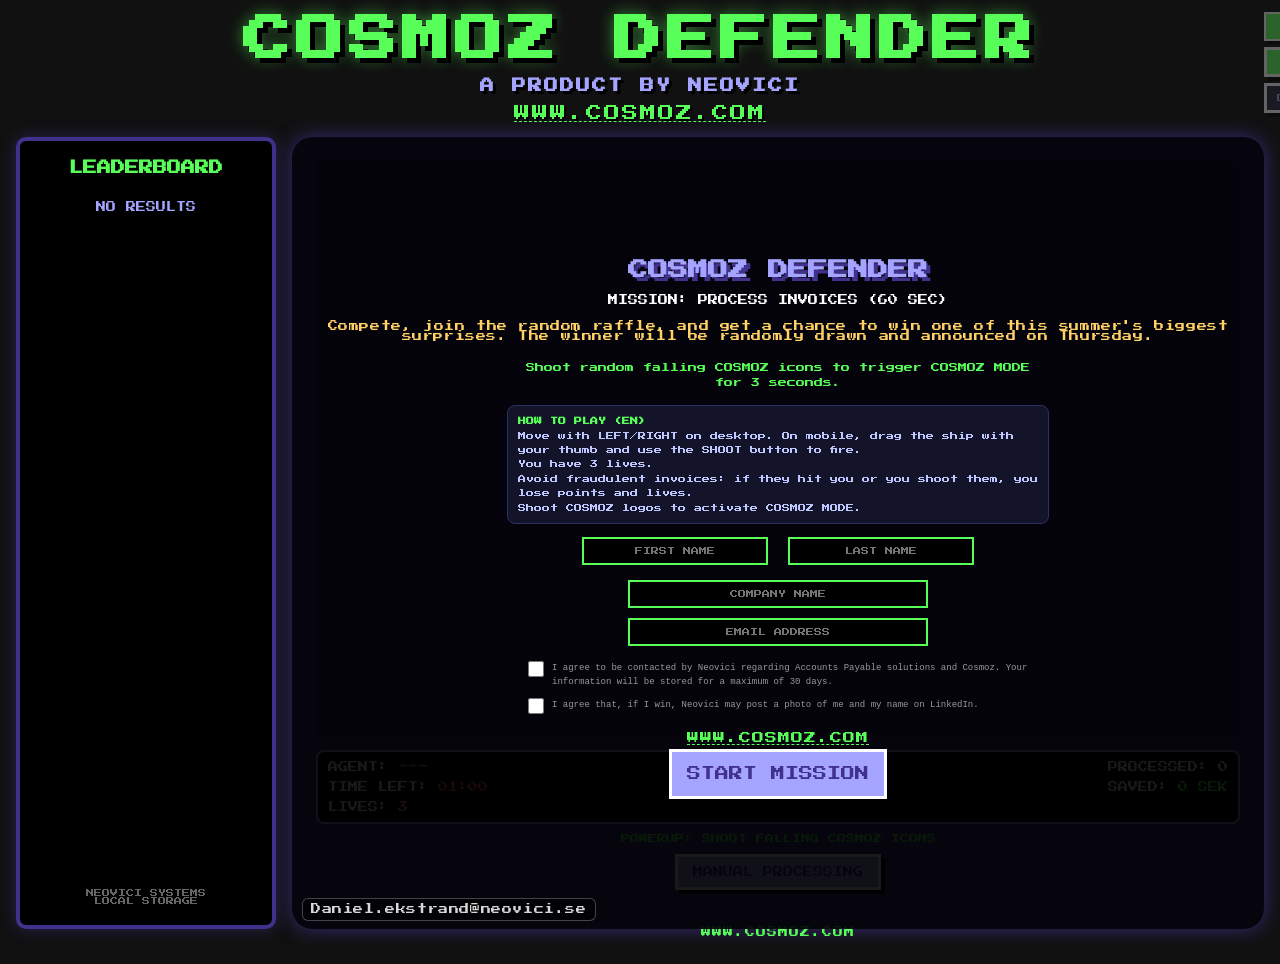
==== index.html @ 98a78032 "style: move mobile shoot button left" ====
<!DOCTYPE html>
<html lang="en">
<head>
    <meta charset="UTF-8">
    <meta name="viewport" content="width=device-width, initial-scale=1.0, user-scalable=no, viewport-fit=cover">
    <meta name="apple-mobile-web-app-capable" content="yes">
    <meta name="apple-mobile-web-app-status-bar-style" content="black-translucent">
    <title>COSMOZ BY NEOVICI</title>
    <style>
        @import url('https://fonts.googleapis.com/css2?family=Press+Start+2P&display=swap');

        html, body {
            max-width: 100%;
            overflow-x: hidden;
        }

        body {
            background-color: #111;
            display: flex;
            flex-direction: column;
            align-items: center;
            justify-content: flex-start;
            min-height: 100vh;
            margin: 0;
            color: #a5a5ff;
            font-family: 'Press Start 2P', cursive;
            padding: 16px;
            overflow-x: hidden;
        }

        #main-header {
            text-align: center;
            margin-bottom: 16px;
        }

        #admin-hub {
            position: fixed;
            top: 12px;
            right: -122px;
            z-index: 1300;
            display: flex;
            flex-direction: column;
            align-items: stretch;
            gap: 6px;
            opacity: 0.35;
            transition: right 0.2s ease, opacity 0.2s ease;
        }

        #admin-hub:hover,
        #admin-hub:focus-within {
            right: 10px;
            opacity: 1;
        }

        #admin-open-btn {
            font-size: 9px;
            padding: 8px 10px;
            background: #59ff59;
            color: #00291f;
            border: 2px solid #ffffff;
            box-shadow: 3px 3px 0 #000;
            margin: 0;
        }

        #admin-open-btn:hover {
            background: #9dff9d;
        }

        #admin-shortcuts {
            display: flex;
            flex-direction: column;
            align-items: stretch;
            gap: 6px;
        }

        #admin-shortcuts button {
            margin: 0;
            font-size: 8px;
            padding: 8px 10px;
            min-width: 130px;
        }

        #main-header h1 {
            font-size: clamp(30px, 4.5vw, 48px);
            color: #59ff59;
            margin: 0;
            text-shadow: 5px 5px 0 #000, 0 0 15px rgba(89, 255, 89, 0.5);
            letter-spacing: 5px;
        }

        #main-header h2 {
            font-size: clamp(10px, 1.4vw, 14px);
            color: #a5a5ff;
            margin: 15px 0 0 0;
            text-shadow: 3px 3px 0 #000;
            text-transform: uppercase;
            letter-spacing: 2px;
        }

        #main-header .site-url {
            margin: 12px 0 0 0;
            font-size: clamp(11px, 1.4vw, 16px);
            color: #59ff59;
            letter-spacing: 2px;
            text-shadow: 2px 2px 0 #000;
        }

        #created-by-badge {
            position: absolute;
            left: 10px;
            bottom: 8px;
            font-size: clamp(8px, 1.1vw, 10px);
            color: #d7d7d7;
            letter-spacing: 0.6px;
            text-shadow: 1px 1px 0 #000;
            background: rgba(0, 0, 0, 0.62);
            border: 1px solid rgba(255, 255, 255, 0.26);
            border-radius: 6px;
            padding: 4px 8px;
            line-height: 1.35;
            max-width: calc(100% - 20px);
            white-space: normal;
            overflow-wrap: anywhere;
            z-index: 40;
            pointer-events: none;
        }

        #main-header .site-url a {
            color: #59ff59;
            text-decoration: none;
            border-bottom: 1px dashed #59ff59;
        }

        .prize-teaser {
            font-size: 10px;
            color: #ffd166;
            margin-top: 6px;
            letter-spacing: 0.6px;
            animation: prizeBlink 1.15s steps(2, start) infinite;
        }

        @keyframes prizeBlink {
            0% { opacity: 1; }
            45% { opacity: 1; }
            50% { opacity: 0.2; }
            100% { opacity: 1; }
        }

        .layout-grid {
            display: flex;
            gap: 16px;
            align-items: stretch;
            width: min(1800px, 100%);
            max-width: 100%;
            flex: 1;
        }

        #highscore-panel {
            width: 260px;
            min-width: 260px;
            height: min(88vh, 960px);
            background-color: #000;
            border: 4px solid #40318d;
            border-radius: 10px;
            padding: 20px;
            box-sizing: border-box;
            box-shadow: 0 0 15px rgba(64, 49, 141, 0.5);
            display: flex;
            flex-direction: column;
        }

        #highscore-panel h3 { font-size: 14px; text-align: center; color: #59ff59; margin: 0 0 20px 0; text-shadow: 2px 2px 0 #000; }

        #hs-list {
            list-style: none;
            padding: 0;
            margin: 0;
            font-size: 10px;
            line-height: 2.5;
            flex-grow: 1;
            overflow-y: auto;
        }

        .hs-row { display: flex; justify-content: space-between; border-bottom: 1px dashed #333; }
        .hs-row.latest-entry {
            background: rgba(89, 255, 89, 0.14);
            color: #d7ffd7;
            border-bottom: 1px solid rgba(89, 255, 89, 0.6);
            box-shadow: inset 0 0 10px rgba(89, 255, 89, 0.2);
        }

        #game-wrapper {
            position: relative;
            flex: 1;
            height: min(88vh, 960px);
            background-color: #40318d;
            padding: 24px;
            box-sizing: border-box;
            border-radius: 20px;
            box-shadow: 0 0 20px rgba(64, 49, 141, 0.8);
            display: flex;
            flex-direction: column;
        }

        #game-wrapper:fullscreen {
            width: 100vw;
            height: 100vh;
            max-width: 100vw;
            border-radius: 0;
            padding: 20px;
        }

        #game-wrapper:-webkit-full-screen {
            width: 100vw;
            height: 100vh;
            max-width: 100vw;
            border-radius: 0;
            padding: 20px;
        }

        canvas {
            background-color: #352879;
            display: block;
            width: 100%;
            height: calc(100% - 132px);
            image-rendering: pixelated;
            border-radius: 8px;
            touch-action: none;
        }

        #start-screen {
            position: absolute; top: 0; left: 0; width: 100%; height: 100%;
            background: rgba(0,0,0,0.9); z-index: 20;
            display: flex; flex-direction: column; align-items: center; justify-content: center;
            color: #fff; padding: 20px; box-sizing: border-box;
            border-radius: 20px;
            text-align: center;
        }

        #start-screen .form-row {
            display: flex; gap: 10px; margin-bottom: 5px;
        }

        input {
            background: #000; border: 2px solid #59ff59; color: #59ff59;
            font-family: 'Press Start 2P'; padding: 8px; margin: 5px;
            text-align: center; font-size: 8px;
        }

        input[type="email"], input.wide-input {
            width: 280px;
        }

        .consent-text {
            font-family: monospace; font-size: 9px; color: #999;
            max-width: 500px; text-align: center; margin: 10px 0;
            line-height: 1.6;
        }

        .consent-text label {
            cursor: pointer; display: flex; align-items: flex-start; gap: 8px; text-align: left;
        }

        .consent-text input[type="checkbox"] {
            width: 16px; height: 16px; margin: 0; flex-shrink: 0;
        }

        .crt-overlay {
            position: absolute;
            top: 24px;
            left: 24px;
            right: 24px;
            bottom: 108px;
            background: linear-gradient(rgba(18,16,16,0) 50%, rgba(0,0,0,0.25) 50%);
            background-size: 100% 4px;
            pointer-events: none;
            z-index: 5;
            border-radius: 8px;
        }

        #game-wrapper:fullscreen .crt-overlay,
        #game-wrapper:-webkit-full-screen .crt-overlay {
            top: 20px;
            left: 20px;
            right: 20px;
            bottom: 104px;
            border-radius: 6px;
        }

        #ui-layer { margin-top: 12px; text-align: center; z-index: 10; }

        #hud-website {
            margin-top: 8px;
            font-size: 10px;
            color: #59ff59;
            letter-spacing: 1px;
        }

        #hud-website a {
            color: #59ff59;
            text-decoration: none;
            border-bottom: 1px dashed #59ff59;
        }

        button {
            background: #a5a5ff; color: #40318d; border: 3px solid #fff;
            font-family: 'Press Start 2P', cursive; padding: 10px 15px;
            cursor: pointer; box-shadow: 4px 4px 0px #000;
            text-transform: uppercase; font-size: 10px; margin: 5px;
        }
        button:hover { background: #fff; }
        button:disabled { opacity: 0.4; cursor: not-allowed; }

        #dashboard {
            display: flex; justify-content: space-between; background: #000;
            padding: 10px; border: 2px solid #a5a5ff; margin-bottom: 10px;
            font-size: 10px; color: #fff;
            border-radius: 8px;
        }

        .time-text { color: #ff5959; }
        .money-text { color: #59ff59; }

        #powerup-hint {
            font-size: 9px;
            color: #59ff59;
            margin-bottom: 6px;
        }

        #super-status {
            font-size: 9px;
            color: #59ff59;
            min-height: 12px;
        }

        #admin-overlay {
            display: none;
            position: fixed; top: 0; left: 0; width: 100%; height: 100%;
            background: rgba(0,0,0,0.95); z-index: 1000;
            overflow-y: auto; padding: 40px; box-sizing: border-box;
        }

        #result-popup {
            display: none;
            position: absolute;
            inset: 0;
            background: rgba(0, 0, 0, 0.78);
            z-index: 1200;
            align-items: center;
            justify-content: center;
            padding: 16px;
            box-sizing: border-box;
        }

        .result-card {
            width: min(600px, 100%);
            background: #09090f;
            border: 3px solid #59ff59;
            border-radius: 12px;
            box-shadow: 0 0 22px rgba(89, 255, 89, 0.35);
            padding: 22px;
            color: #d8d8ff;
        }

        .result-card h3 {
            margin: 0 0 16px 0;
            color: #59ff59;
            font-size: 16px;
            text-shadow: 2px 2px 0 #000;
        }

        .result-grid {
            display: grid;
            grid-template-columns: 1fr 1fr;
            gap: 10px;
            font-size: 10px;
            margin-bottom: 14px;
        }

        .result-item {
            background: #111;
            border: 1px solid #2a2a55;
            border-radius: 8px;
            padding: 10px;
            line-height: 1.6;
        }

        .result-item strong {
            color: #59ff59;
        }

        .result-actions {
            text-align: right;
        }
        #admin-overlay h2 { color: #59ff59; font-size: 16px; margin-bottom: 20px; }
        #admin-overlay table { width: 100%; border-collapse: collapse; font-family: monospace; font-size: 12px; }
        #admin-overlay th { color: #59ff59; text-align: left; padding: 8px; border-bottom: 2px solid #59ff59; }
        #admin-overlay td { color: #ccc; padding: 8px; border-bottom: 1px solid #333; }
        #admin-overlay .admin-actions { margin-bottom: 20px; }
        #admin-overlay .admin-actions button { font-family: monospace; font-size: 12px; padding: 8px 16px; }
        .close-admin { position: fixed; top: 20px; right: 30px; color: #ff5959; font-size: 24px; cursor: pointer; z-index: 1001; }

        /* ── Touch controls ── */
        #touch-controls {
            display: none; /* shown via JS + body.game-running on touch devices */
            position: absolute;
            bottom: 130px;
            left: 24px;
            right: 24px;
            justify-content: space-between;
            align-items: flex-end;
            z-index: 25;
            pointer-events: auto;
        }

        /* iOS scroll lock during gameplay */
        html.game-running,
        body.game-running {
            overflow: hidden;
            width: 100%;
            height: 100%;
        }

        body.game-running {
            position: fixed;
            inset: 0;
        }

        body.touch-device.game-running #main-header,
        body.touch-device.game-running #highscore-panel,
        body.touch-device.game-running #admin-hub,
        body.touch-device.game-running #created-by-badge {
            display: none !important;
        }

        body.touch-device.game-running .layout-grid {
            width: 100vw;
            height: 100dvh;
            max-width: 100vw;
            margin: 0;
            display: block;
        }

        body.touch-device.game-running #game-wrapper,
        body.touch-device.game-running #game-wrapper:fullscreen,
        body.touch-device.game-running #game-wrapper:-webkit-full-screen {
            position: fixed;
            inset:
                env(safe-area-inset-top, 0px)
                env(safe-area-inset-right, 0px)
                env(safe-area-inset-bottom, 0px)
                env(safe-area-inset-left, 0px);
            width: auto;
            height: auto;
            max-width: none;
            border-radius: 0;
            padding: 8px 8px calc(8px + env(safe-area-inset-bottom, 0px)) 8px;
            z-index: 1400;
            box-shadow: none;
        }

        body.touch-device.game-running canvas {
            height: calc(100% - 96px);
        }

        body.touch-device.game-running .crt-overlay {
            top: 8px;
            left: 8px;
            right: 8px;
            bottom: 88px;
            border-radius: 0;
        }

        body.touch-device.game-running #ui-layer {
            margin-top: 6px;
        }
        .touch-btn {
            width: 76px;
            height: 76px;
            border-radius: 50%;
            font-size: 26px;
            background: rgba(165,165,255,0.18);
            border: 3px solid rgba(165,165,255,0.55);
            color: #a5a5ff;
            display: flex;
            align-items: center;
            justify-content: center;
            cursor: pointer;
            pointer-events: auto;
            user-select: none;
            -webkit-user-select: none;
            touch-action: none;
            font-family: 'Press Start 2P', cursive;
            box-shadow: 0 0 14px rgba(165,165,255,0.25);
            transition: background 0.08s;
        }
        .touch-btn-fire {
            background: rgba(89,255,89,0.18);
            border-color: rgba(89,255,89,0.55);
            color: #59ff59;
            box-shadow: 0 0 14px rgba(89,255,89,0.25);
            font-size: 9px;
            letter-spacing: 0;
        }
        .touch-btn.pressed { background: rgba(165,165,255,0.45); transform: scale(0.93); }
        .touch-btn-fire.pressed { background: rgba(89,255,89,0.45); transform: scale(0.93); }

        @media (pointer: coarse) {
            body.game-running #touch-controls {
                display: flex;
                justify-content: flex-start;
                padding-left: 10px;
            }
            body.game-running #touch-controls .touch-btn:not(.touch-btn-fire) { display: none; }
        }

        @media (max-width: 1120px) {
            .layout-grid {
                flex-direction: column;
            }

            #highscore-panel {
                width: 100%;
                min-width: 0;
                height: 220px;
            }

            #game-wrapper {
                width: 100%;
                height: min(78vh, 700px);
            }
        }

        /* ── Mobile (phones) ── */
        @media (max-width: 600px) {
            body { padding: 6px; }

            #main-header h1 { font-size: 16px; letter-spacing: 2px; }
            #main-header h2 { font-size: 8px; }

            #highscore-panel { height: 140px; }

            #game-wrapper {
                height: 72vh;
                padding: 10px;
                border-radius: 12px;
            }

            canvas {
                height: calc(100% - 100px);
            }

            .crt-overlay {
                top: 10px; left: 10px; right: 10px; bottom: 100px;
            }

            #touch-controls {
                bottom: 100px;
                left: 10px;
                right: 10px;
            }

            .touch-btn { width: 70px; height: 70px; font-size: 22px; }
            .touch-btn-fire { font-size: 8px; }

            #start-screen {
                overflow-y: auto;
                justify-content: flex-start;
                padding-top: 14px;
                border-radius: 12px;
            }

            #start-screen .form-row {
                flex-direction: column;
                gap: 0;
                width: 100%;
            }

            #start-screen .form-row input { width: 100%; box-sizing: border-box; margin: 4px 0; }

            input[type="email"], input.wide-input {
                width: 100% !important;
                max-width: 100%;
                box-sizing: border-box;
            }

            #dashboard { font-size: 8px; padding: 6px; }

            #ui-layer button { font-size: 8px; padding: 8px 10px; }

            body.touch-device.game-running #ui-layer {
                margin-top: 4px;
            }

            body.touch-device.game-running #dashboard {
                margin-bottom: 6px;
            }

            body.touch-device.game-running #powerup-hint,
            body.touch-device.game-running #super-status,
            body.touch-device.game-running #event-status,
            body.touch-device.game-running #hud-website,
            body.touch-device.game-running #ui-layer > div:last-child,
            body.touch-device.game-running #ui-layer > button {
                display: none;
            }
        }
    </style>
</head>
<body>

<div id="main-header">
    <h1>COSMOZ DEFENDER</h1>
    <h2>A PRODUCT BY NEOVICI</h2>
    <p class="site-url"><a href="https://www.cosmoz.com" target="_blank" rel="noopener noreferrer">WWW.COSMOZ.COM</a></p>
</div>

<div id="admin-hub">
    <button id="admin-open-btn" onclick="openAdmin()">ADMIN MENU</button>
    <div id="admin-shortcuts">
        <button onclick="adminQuickStart()" style="background:#59ff59; color:#00291f;">ADMIN START</button>
        <button id="demo-toggle-admin" onclick="toggleDemoMode()" style="background:#2b2b44; color:#a5a5ff;">DEMO MODE: OFF</button>
    </div>
</div>

<div class="layout-grid">
    <div id="highscore-panel">
        <h3>LEADERBOARD</h3>
        <ul id="hs-list"><li style="text-align:center;">LOADING...</li></ul>
        <div style="margin-top:auto; font-size:8px; color:#666; text-align: center;">NEOVICI SYSTEMS<br>LOCAL STORAGE</div>
    </div>

    <div id="game-wrapper">
        <canvas id="gameCanvas" width="720" height="450"></canvas>
        <div class="crt-overlay"></div>

        <div id="touch-controls">
            <button class="touch-btn" id="tc-left" aria-label="Move left">&#9664;</button>
            <button class="touch-btn touch-btn-fire" id="tc-fire" aria-label="Shoot">FIRE</button>
            <button class="touch-btn" id="tc-right" aria-label="Move right">&#9654;</button>
        </div>

        <div id="start-screen">
            <h1 style="color:#a5a5ff; text-shadow: 4px 4px 0 #40318d; font-size:20px; margin-bottom: 5px;">COSMOZ DEFENDER</h1>
            <p style="font-size:10px; margin-top:10px;">MISSION: PROCESS INVOICES (60 SEC)</p>
            <p class="prize-teaser">Compete, join the random raffle, and get a chance to win one of this summer's biggest surprises. The winner will be randomly drawn and announced on Thursday.</p>
            <p style="font-size:9px; color:#59ff59; max-width:520px; line-height:1.7;">Shoot random falling COSMOZ icons to trigger COSMOZ MODE for 3 seconds.</p>
            <div style="font-size:8px; color:#bfc7ff; text-align:left; max-width:520px; line-height:1.8; margin:6px 0 8px 0; background:#13132a; border:1px solid #2f2f66; border-radius:8px; padding:8px 10px;">
                <strong style="color:#59ff59;">HOW TO PLAY (EN)</strong><br>
                Move with LEFT/RIGHT on desktop. On mobile, drag the ship with your thumb and use the SHOOT button to fire.<br>
                You have 3 lives.<br>
                Avoid fraudulent invoices: if they hit you or you shoot them, you lose points and lives.<br>
                Shoot COSMOZ logos to activate COSMOZ MODE.
            </div>
            <div class="form-row">
                <input type="text" id="firstNameInput" placeholder="FIRST NAME" maxlength="20">
                <input type="text" id="lastNameInput" placeholder="LAST NAME" maxlength="20">
            </div>
            <input type="text" class="wide-input" id="companyInput" placeholder="COMPANY NAME" maxlength="40">
            <input type="email" id="emailInput" placeholder="EMAIL ADDRESS">
            <div class="consent-text">
                <label>
                    <input type="checkbox" id="consentCheck">
                    <span>I agree to be contacted by Neovici regarding Accounts Payable solutions and Cosmoz. Your information will be stored for a maximum of 30 days.</span>
                </label>
                <label style="margin-top:8px;">
                    <input type="checkbox" id="winnerPhotoConsent">
                    <span>I agree that, if I win, Neovici may post a photo of me and my name on LinkedIn.</span>
                </label>
            </div>
            <div style="font-size:12px; color:#59ff59; margin-top:8px; letter-spacing:1px;"><a href="https://www.cosmoz.com" target="_blank" rel="noopener noreferrer" style="color:#59ff59; text-decoration:none; border-bottom:1px dashed #59ff59;">WWW.COSMOZ.COM</a></div>
            <button id="startBtn" onclick="initGame()" style="font-size:14px; padding:15px;">START MISSION</button>
            <div id="demo-note" style="font-size:8px; color:#7d89c7; margin-top:6px; min-height:10px;"></div>
        </div>

        <div id="ui-layer">
            <div id="dashboard">
                <div style="text-align:left;">
                    AGENT: <span id="p-alias" style="color:#a5a5ff">---</span><br><br>
                    TIME LEFT: <span id="timer" class="time-text">01:00</span><br><br>
                    LIVES: <span id="lives" style="color:#ff8b8b">3</span>
                </div>
                <div style="text-align:right;">
                    PROCESSED: <span id="score">0</span><br><br>
                    SAVED: <span id="savings" class="money-text">0 SEK</span>
                </div>
            </div>
            <div id="powerup-hint">POWERUP: SHOOT FALLING COSMOZ ICONS</div>
            <button onclick="setManual()">MANUAL PROCESSING</button>
            <div id="super-status"></div>
            <div id="event-status" style="font-size:9px; color:#ff8b8b; min-height:12px;"></div>
            <div id="hud-website">WWW.COSMOZ.COM</div>
            <div style="margin-top: 10px;">
                <a href="mailto:info@neovici.com" style="color:#59ff59; font-size:10px; text-decoration:none; border-bottom:1px dashed;">[ CONTACT SALES ]</a>
            </div>
        </div>
        <div id="created-by-badge">Daniel.ekstrand@neovici.se</div>
    </div>
</div>

<div id="admin-overlay">
    <span class="close-admin" onclick="closeAdmin()">✕ CLOSE</span>
    <h2>ADMIN — REGISTERED LEADS</h2>
    <div class="admin-actions">
        <button onclick="exportCSV()">EXPORT CSV</button>
        <button onclick="clearRegistrations()" style="background:#ff5959;color:#fff;">CLEAR ALL DATA</button>
    </div>
    <table>
        <thead><tr><th>#</th><th>NAME</th><th>COMPANY</th><th>EMAIL</th><th>SCORE</th><th>PHOTO/LINKEDIN</th><th>DATE</th></tr></thead>
        <tbody id="admin-table-body"></tbody>
    </table>
</div>

<div id="result-popup">
    <div class="result-card">
        <h3 id="result-title">MISSION COMPLETE</h3>
        <div class="result-grid">
            <div class="result-item">PROCESSED<br><strong id="result-score">0</strong></div>
            <div class="result-item">PLACEMENT<br><strong id="result-placement">#-</strong></div>
            <div class="result-item">TOTAL SAVED<br><strong id="result-savings">0 SEK</strong></div>
            <div class="result-item">BEATEN PLAYERS<br><strong id="result-beaten">0</strong></div>
            <div class="result-item">TOTAL MINUS<br><strong id="result-minus">0</strong></div>
        </div>
        <div class="result-actions">
            <button id="result-close-btn" onclick="closeResultPopup()">TRY AGAIN</button>
        </div>
    </div>
</div>

<script>
    const AudioContext = window.AudioContext || window.webkitAudioContext;
    const isTouchDevice = window.matchMedia('(pointer: coarse)').matches || ('ontouchstart' in window) || (navigator.maxTouchPoints > 0);
    let audioCtx;

    function initAudio() { if (!audioCtx) audioCtx = new AudioContext(); if (audioCtx.state === 'suspended') audioCtx.resume(); }

    function playTone(type, fS, fE, dur, vol=0.1) {
        if (!audioCtx) return;
        const osc = audioCtx.createOscillator(); const gain = audioCtx.createGain();
        osc.type = type; osc.frequency.setValueAtTime(fS, audioCtx.currentTime);
        if (fE) osc.frequency.exponentialRampToValueAtTime(fE, audioCtx.currentTime + dur);
        gain.gain.setValueAtTime(vol, audioCtx.currentTime); gain.gain.exponentialRampToValueAtTime(0.01, audioCtx.currentTime + dur);
        osc.connect(gain); gain.connect(audioCtx.destination); osc.start(); osc.stop(audioCtx.currentTime + dur);
    }

    function sfxShoot() { playTone('square', 800, 300, 0.1, 0.05); }
    function sfxExplosion() { playTone('sawtooth', 100, 10, 0.2, 0.08); }
    function sfxCosmoz() {
        playTone('sine', 220, 880, 0.32, 0.08);
        setTimeout(() => playTone('square', 660, 990, 0.18, 0.06), 130);
    }
    function sfxGameOver() {
        playTone('triangle', 300, 100, 0.5);
        setTimeout(() => playTone('triangle', 200, 50, 0.5), 400);
    }

    function sfxHighScore() {
        if (!audioCtx) return;
        playTone('square', 523.25, 523.25, 0.1, 0.1);
        setTimeout(() => playTone('square', 659.25, 659.25, 0.1, 0.1), 150);
        setTimeout(() => playTone('square', 783.99, 783.99, 0.1, 0.1), 300);
        setTimeout(() => playTone('square', 1046.50, 1046.50, 0.4, 0.1), 450);
    }

    function sfxGameOverMelody() {
        playTone('triangle', 330, 330, 0.16, 0.1);
        setTimeout(() => playTone('triangle', 262, 262, 0.2, 0.11), 170);
        setTimeout(() => playTone('triangle', 196, 196, 0.36, 0.12), 380);
    }

    function sfxFraudPenalty() {
        playTone('sawtooth', 180, 70, 0.2, 0.1);
        setTimeout(() => playTone('triangle', 120, 50, 0.2, 0.09), 120);
    }

    const canvas = document.getElementById('gameCanvas');
    const ctx = canvas.getContext('2d');
    let gameActive = false, cosmozActive = false, score = 0, frames = 0, playerAlias = 'GUEST';
    let totalSavings = 0;
    let totalMinusPoints = 0;
    const GAME_DURATION = 60; let timeRemaining = GAME_DURATION; let timerInterval;
    const SUPER_MODE_DURATION_FRAMES = 180;
    let superModeFrames = 0;
    const player = { x: 340, y: 380, width: 40, height: 40, speed: 6 };
    let bullets = [], enemies = [], particles = [], cosmozDrops = [], bluffInvoices = [];
    let highScores = JSON.parse(localStorage.getItem('neovici_scores')) || [];
    const keys = {};
    const cosmozLogo = new Image();
    let cosmozLogoReady = false;
    cosmozLogo.onload = () => { cosmozLogoReady = true; };
    cosmozLogo.src = 'cosmoz-logo.svg';

    let currentPlayerEmail = '';
    let currentPlayerFirstName = '';
    let currentPlayerLastName = '';
    let currentRegistrationId = '';
    let currentSessionIsAdmin = false;
    let demoModeEnabled = false;
    let demoRunning = false;
    let lastUserActivityAt = Date.now();
    const DEMO_IDLE_MS = 12000;
    let endedByLives = false;
    let latestEntryId = '';
    let screenShakeFrames = 0;
    let hitFlashFrames = 0;
    let cosmozPulseFrames = 0;
    let cosmozPulseColor = '89,255,89';
    let lives = 3;
    let eventMessageFrames = 0;
    let eventMessageText = '';
    let adminSecretBuffer = '';
    let mobileDragTouchId = null;
    let mobileDragStartClientX = 0;
    let mobileDragStartPlayerX = 0;
    let headerClickCount = 0;
    let headerClickTimer = null;

    function isRealPlayerScore(entry) {
        if (!entry || typeof entry !== 'object') return false;
        const first = String(entry.firstName || '').trim().toUpperCase();
        const last = String(entry.lastName || '').trim().toUpperCase();
        const alias = String(entry.alias || '').trim().toUpperCase();
        const isAdmin = (first === 'ADMIN' && last === 'USER') || alias.includes('ADMIN');
        const hasNames = first.length > 0 && last.length > 0;
        return hasNames && !isAdmin;
    }

    function getVisibleLeaderboardScores() {
        return highScores.filter(isRealPlayerScore).sort((a, b) => b.score - a.score);
    }

    window.addEventListener('keydown', e => keys[e.code] = true);
    window.addEventListener('keyup', e => keys[e.code] = false);
    window.addEventListener('keydown', e => { if (e.code === 'Space' && gameActive && !cosmozActive) shoot('#a5a5ff'); });

    // Touch controls
    (function setupTouchControls() {
        const tcLeft = document.getElementById('tc-left');
        const tcRight = document.getElementById('tc-right');
        const tcFire = document.getElementById('tc-fire');
        const gameWrapperEl = document.getElementById('game-wrapper');

        function hold(key, active) {
            keys[key] = active;
        }

        function setPlayerFromClientX(clientX) {
            const rect = canvas.getBoundingClientRect();
            if (!rect.width) return;
            const canvasX = ((clientX - rect.left) / rect.width) * canvas.width;
            player.x = clamp(canvasX - (player.width / 2), 0, canvas.width - player.width);
        }

        function setPlayerFromRelativeDrag(clientX) {
            const rect = canvas.getBoundingClientRect();
            if (!rect.width) return;
            const deltaClientX = clientX - mobileDragStartClientX;
            const deltaCanvasX = (deltaClientX / rect.width) * canvas.width;
            player.x = clamp(mobileDragStartPlayerX + deltaCanvasX, 0, canvas.width - player.width);
        }

        function getTouchCanvasPosition(touch) {
            const rect = canvas.getBoundingClientRect();
            return {
                rect,
                x: touch.clientX - rect.left,
                y: touch.clientY - rect.top
            };
        }

        tcLeft.addEventListener('touchstart', e => {
            e.preventDefault();
            hold('ArrowLeft', true);
            tcLeft.classList.add('pressed');
        }, { passive: false });
        tcLeft.addEventListener('touchend', e => {
            e.preventDefault();
            hold('ArrowLeft', false);
            tcLeft.classList.remove('pressed');
        }, { passive: false });
        tcLeft.addEventListener('touchcancel', () => {
            hold('ArrowLeft', false);
            tcLeft.classList.remove('pressed');
        });

        tcRight.addEventListener('touchstart', e => {
            e.preventDefault();
            hold('ArrowRight', true);
            tcRight.classList.add('pressed');
        }, { passive: false });
        tcRight.addEventListener('touchend', e => {
            e.preventDefault();
            hold('ArrowRight', false);
            tcRight.classList.remove('pressed');
        }, { passive: false });
        tcRight.addEventListener('touchcancel', () => {
            hold('ArrowRight', false);
            tcRight.classList.remove('pressed');
        });

        tcFire.addEventListener('touchstart', e => {
            e.preventDefault();
            if (gameActive && !cosmozActive) shoot('#a5a5ff');
            tcFire.classList.add('pressed');
        }, { passive: false });
        tcFire.addEventListener('touchend', e => {
            e.preventDefault();
            tcFire.classList.remove('pressed');
        }, { passive: false });
        tcFire.addEventListener('touchcancel', () => {
            tcFire.classList.remove('pressed');
        });

        gameWrapperEl.addEventListener('touchstart', e => {
            if (!document.body.classList.contains('game-running')) return;
            if (e.target && e.target.closest && e.target.closest('#touch-controls')) return;

            Array.from(e.changedTouches).forEach(touch => {
                const pos = getTouchCanvasPosition(touch);
                if (pos.x < 0 || pos.x > pos.rect.width || pos.y < 0 || pos.y > pos.rect.height) return;

                const inDragZone = pos.y >= pos.rect.height * 0.45;
                if (mobileDragTouchId === null && inDragZone) {
                    mobileDragTouchId = touch.identifier;
                    mobileDragStartClientX = touch.clientX;
                    mobileDragStartPlayerX = player.x;
                }
            });
        }, { passive: false });

        gameWrapperEl.addEventListener('touchmove', e => {
            if (!document.body.classList.contains('game-running')) return;

            const dragTouch = Array.from(e.touches).find(touch => touch.identifier === mobileDragTouchId);
            if (!dragTouch) return;
            setPlayerFromRelativeDrag(dragTouch.clientX);
        }, { passive: false });

        function releaseDragTouch(e) {
            Array.from(e.changedTouches).forEach(touch => {
                if (touch.identifier === mobileDragTouchId) {
                    mobileDragTouchId = null;
                    mobileDragStartClientX = 0;
                    mobileDragStartPlayerX = player.x;
                }
            });
        }

        gameWrapperEl.addEventListener('touchend', releaseDragTouch, { passive: false });
        gameWrapperEl.addEventListener('touchcancel', releaseDragTouch, { passive: false });

        // Prevent iOS Safari from starting page pan/zoom gestures on the game area.
        ['touchstart', 'touchmove'].forEach(eventName => {
            gameWrapperEl.addEventListener(eventName, e => {
                if (document.body.classList.contains('game-running')) {
                    e.preventDefault();
                }
            }, { passive: false });
        });
    })();

    window.addEventListener('keydown', e => {
        const adminModifier = e.ctrlKey || e.metaKey;
        if (adminModifier && e.shiftKey && (e.code === 'KeyA' || e.code === 'KeyL')) {
            e.preventDefault();
            openAdmin();
        }

        // Backup trigger for browsers that consume Ctrl/Cmd shortcuts.
        if (e.key && e.key.length === 1) {
            adminSecretBuffer = (adminSecretBuffer + e.key.toLowerCase()).slice(-12);
            if (adminSecretBuffer.endsWith('admin') || adminSecretBuffer.endsWith('dragning')) {
                adminSecretBuffer = '';
                openAdmin();
            }
        }
    });

    const headerEl = document.getElementById('main-header');
    if (headerEl) {
        headerEl.addEventListener('click', () => {
            headerClickCount += 1;
            if (headerClickTimer) clearTimeout(headerClickTimer);
            headerClickTimer = setTimeout(() => {
                headerClickCount = 0;
            }, 900);
            if (headerClickCount >= 3) {
                headerClickCount = 0;
                openAdmin();
            }
        });
    }

    function openAdmin() {
        const registrations = JSON.parse(localStorage.getItem('neovici_registrations')) || [];
        const tbody = document.getElementById('admin-table-body');
        tbody.innerHTML = '';
        registrations.forEach((r, i) => {
            const date = new Date(r.timestamp).toLocaleDateString();
            const photoConsentText = r.photoLinkedinConsent ? 'YES' : 'NO';
            tbody.innerHTML += `<tr><td>${i + 1}</td><td>${r.firstName} ${r.lastName}</td><td>${r.company || '-'}</td><td>${r.email}</td><td>${r.score !== undefined ? r.score : '-'}</td><td>${photoConsentText}</td><td>${date}</td></tr>`;
        });
        document.getElementById('admin-overlay').style.display = 'block';
    }

    function closeAdmin() {
        document.getElementById('admin-overlay').style.display = 'none';
    }

    function exportCSV() {
        const registrations = JSON.parse(localStorage.getItem('neovici_registrations')) || [];
        let csv = 'First Name,Last Name,Company,Email,Score,Photo+LinkedIn Consent,Date\n';
        registrations.forEach(r => {
            csv += `"${r.firstName}","${r.lastName}","${r.company || ''}","${r.email}","${r.score !== undefined ? r.score : ''}","${r.photoLinkedinConsent ? 'YES' : 'NO'}","${new Date(r.timestamp).toLocaleDateString()}"\n`;
        });
        const blob = new Blob([csv], { type: 'text/csv' });
        const url = URL.createObjectURL(blob);
        const a = document.createElement('a'); a.href = url; a.download = 'cosmoz_leads.csv'; a.click();
        URL.revokeObjectURL(url);
    }

    function clearRegistrations() {
        if (confirm('Are you sure you want to delete ALL registration data?')) {
            localStorage.removeItem('neovici_registrations');
            openAdmin();
        }
    }

    function updateHighScoreUI() {
        const list = document.getElementById('hs-list'); list.innerHTML = '';
        const visibleScores = getVisibleLeaderboardScores();
        visibleScores.forEach((entry, i) => {
            const fullName = (entry.firstName && entry.lastName)
                ? `${entry.firstName} ${entry.lastName}`
                : 'UNKNOWN PLAYER';
            const latestClass = entry.entryId && entry.entryId === latestEntryId ? ' latest-entry' : '';
            list.innerHTML += `<li class="hs-row${latestClass}"><span>#${i + 1} ${fullName}</span><span>${entry.score}</span></li>`;
        });
        if (visibleScores.length === 0) list.innerHTML = '<li style="text-align:center;">NO RESULTS</li>';
    }

    function showResultPopup(scoreValue, placement, savingsValue, minusValue, beatenPlayers, isHighScore) {
        const title = endedByLives ? 'GAME OVER' : (isHighScore ? 'NEW HIGH SCORE' : 'MISSION COMPLETE');
        document.getElementById('result-title').innerText = title;
        document.getElementById('result-score').innerText = scoreValue;
        document.getElementById('result-placement').innerText = `#${placement}`;
        document.getElementById('result-savings').innerText = `${savingsValue.toLocaleString()} SEK`;
        document.getElementById('result-minus').innerText = `-${minusValue}`;
        document.getElementById('result-beaten').innerText = beatenPlayers;
        document.getElementById('result-popup').style.display = 'flex';
    }

    function closeResultPopup() {
        document.getElementById('result-popup').style.display = 'none';
        document.getElementById('start-screen').style.display = 'flex';
    }

    function triggerScreenShake(frames = 8) {
        screenShakeFrames = Math.max(screenShakeFrames, frames);
    }

    function triggerHitFlash(frames = 5) {
        hitFlashFrames = Math.max(hitFlashFrames, frames);
    }

    function triggerCosmozPulse(color = '89,255,89', frames = 18) {
        cosmozPulseColor = color;
        cosmozPulseFrames = Math.max(cosmozPulseFrames, frames);
    }

    function showEventMessage(message, frames = 90) {
        eventMessageText = message;
        eventMessageFrames = Math.max(eventMessageFrames, frames);
        document.getElementById('event-status').innerText = eventMessageText;
    }

    function markUserActivity() {
        lastUserActivityAt = Date.now();
    }

    function updateDemoModeUI() {
        const buttons = [document.getElementById('demo-toggle'), document.getElementById('demo-toggle-admin')].filter(Boolean);
        const note = document.getElementById('demo-note');
        buttons.forEach(btn => {
            btn.innerText = `DEMO MODE: ${demoModeEnabled ? 'ON' : 'OFF'}`;
            btn.style.background = demoModeEnabled ? '#59ff59' : '#2b2b44';
            btn.style.color = demoModeEnabled ? '#00291f' : '#a5a5ff';
        });
        if (note) {
            if (demoRunning) {
                note.innerText = 'DEMO RUNNING - press any key/mouse to take over';
            } else if (demoModeEnabled) {
                note.innerText = 'DEMO will auto-start after inactivity';
            } else {
                note.innerText = '';
            }
        }
    }

    function stopDemoRun() {
        if (!demoRunning) return;
        demoRunning = false;
        gameActive = false;
        cosmozActive = false;
        if (timerInterval) clearInterval(timerInterval);
        document.getElementById('start-screen').style.display = 'flex';
        document.getElementById('super-status').innerText = '';
        updateDemoModeUI();
    }

    function startDemoRun() {
        if (!demoModeEnabled || gameActive || demoRunning) return;
        startGameSession('DEMO', 'BOT', 'NEOVICI', 'demo@neovici.local', { isDemo: true });
    }

    function toggleDemoMode() {
        demoModeEnabled = !demoModeEnabled;
        markUserActivity();
        if (!demoModeEnabled) {
            stopDemoRun();
        }
        updateDemoModeUI();
    }

    function enterFullscreen() {
        const el = document.getElementById('game-wrapper');
        const requestFullscreen = el.requestFullscreen || el.webkitRequestFullscreen || el.webkitEnterFullscreen;
        if (!document.fullscreenElement && requestFullscreen) {
            Promise.resolve(requestFullscreen.call(el)).catch(() => {});
        }
    }

    function syncGameFocusMode(active) {
        document.documentElement.classList.toggle('game-running', active);
        document.body.classList.toggle('game-running', active);
        if (isTouchDevice) {
            document.body.classList.add('touch-device');
        }
        if (active) {
            window.scrollTo(0, 0);
        }
    }

    function clamp(value, min, max) {
        return Math.max(min, Math.min(max, value));
    }

    function getPlayerLaneY() {
        return Math.max(0, canvas.height - player.height - 4);
    }

    function resizeCanvasToContainer() {
        const bounds = canvas.getBoundingClientRect();
        if (!bounds.width || !bounds.height) return;
        const nextWidth = Math.max(640, Math.floor(bounds.width));
        const nextHeight = Math.max(360, Math.floor(bounds.height));
        if (canvas.width === nextWidth && canvas.height === nextHeight) return;
        canvas.width = nextWidth;
        canvas.height = nextHeight;
        player.x = clamp(player.x, 0, canvas.width - player.width);
        player.y = getPlayerLaneY();
    }

    function initGame() {
        markUserActivity();
        const firstName = document.getElementById('firstNameInput').value.trim();
        const lastName = document.getElementById('lastNameInput').value.trim();
        const company = document.getElementById('companyInput').value.trim();
        const email = document.getElementById('emailInput').value.trim();
        const consent = document.getElementById('consentCheck').checked;
        const winnerPhotoConsent = document.getElementById('winnerPhotoConsent').checked;

        if (firstName === '' || lastName === '') { alert('PLEASE ENTER YOUR FIRST AND LAST NAME!'); return; }
        if (company === '') { alert('PLEASE ENTER YOUR COMPANY NAME!'); return; }
        if (email === '' || !email.includes('@')) { alert('PLEASE ENTER A VALID EMAIL ADDRESS!'); return; }
        if (!consent) { alert('PLEASE ACCEPT THE CONSENT TO PROCEED!'); return; }

        startGameSession(firstName, lastName, company, email, { isDemo: false, winnerPhotoConsent });
    }

    function adminQuickStart() {
        markUserActivity();
        startGameSession('ADMIN', 'USER', 'NEOVICI', 'admin@neovici.local', { isDemo: false, isAdmin: true });
    }

    function startGameSession(firstName, lastName, company, email, options = {}) {
        const isDemo = Boolean(options.isDemo);
        const isAdmin = Boolean(options.isAdmin);
        const winnerPhotoConsent = Boolean(options.winnerPhotoConsent);
        demoRunning = isDemo;
        currentSessionIsAdmin = isAdmin;
        playerAlias = (firstName.charAt(0) + '. ' + lastName).toUpperCase().substring(0, 12);
        currentPlayerEmail = email;
        currentPlayerFirstName = firstName;
        currentPlayerLastName = lastName;
        document.getElementById('p-alias').innerText = playerAlias;
        document.getElementById('start-screen').style.display = 'none';

        if (!isDemo && !isAdmin) {
            const registrations = JSON.parse(localStorage.getItem('neovici_registrations')) || [];
            currentRegistrationId = `${Date.now()}-${Math.random().toString(36).slice(2, 10)}`;
            registrations.push({ registrationId: currentRegistrationId, firstName, lastName, company, email, consent: true, photoLinkedinConsent: winnerPhotoConsent, score: 0, timestamp: new Date().toISOString() });
            localStorage.setItem('neovici_registrations', JSON.stringify(registrations));
        } else {
            currentRegistrationId = '';
        }

        initAudio(); score = 0; frames = 0; timeRemaining = GAME_DURATION;
        totalSavings = 0;
        totalMinusPoints = 0;
        lives = 3;
        endedByLives = false;
        superModeFrames = 0;
        bullets = []; enemies = []; particles = []; cosmozDrops = []; bluffInvoices = [];
        gameActive = true; cosmozActive = false;
        screenShakeFrames = 0;
        hitFlashFrames = 0;
        cosmozPulseFrames = 0;
        eventMessageFrames = 0;
        eventMessageText = '';

        enterFullscreen();
        resizeCanvasToContainer();
        player.y = getPlayerLaneY();
        document.getElementById('savings').innerText = '0 SEK';
        document.getElementById('lives').innerText = String(lives);
        document.getElementById('timer').innerText = demoRunning ? 'DEMO' : '01:00';
        document.getElementById('event-status').innerText = '';
        document.getElementById('result-popup').style.display = 'none';
        updateDemoModeUI();
        // Lock scroll and enter mobile focus mode during active play.
        syncGameFocusMode(true);

        if (timerInterval) clearInterval(timerInterval);
        timerInterval = setInterval(() => {
            if (!gameActive) return;
            if (demoRunning) {
                document.getElementById('timer').innerText = 'DEMO';
                return;
            }
            timeRemaining--;
            const m = Math.floor(timeRemaining / 60), s = timeRemaining % 60;
            document.getElementById('timer').innerText = `0${m}:${s < 10 ? '0' + s : s}`;
            if (timeRemaining <= 0) endGame();
        }, 1000);
        requestAnimationFrame(loop); playTone('sine', 440, 880, 0.3);
    }

    function endGame() {
        gameActive = false; clearInterval(timerInterval);
        // Restore normal page layout when the run ends.
        syncGameFocusMode(false);

        if (demoRunning) {
            demoRunning = false;
            document.getElementById('super-status').innerText = '';
            document.getElementById('start-screen').style.display = 'flex';
            updateDemoModeUI();
            return;
        }

        if (currentSessionIsAdmin) {
            currentSessionIsAdmin = false;
            showResultPopup(score, '-', totalSavings, totalMinusPoints, 0, false);
            document.getElementById('super-status').innerText = '';
            return;
        }

        const registrations = JSON.parse(localStorage.getItem('neovici_registrations')) || [];
        if (currentRegistrationId) {
            for (let i = registrations.length - 1; i >= 0; i--) {
                if (registrations[i].registrationId === currentRegistrationId) {
                    registrations[i].score = score;
                    break;
                }
            }
        } else {
            for (let i = registrations.length - 1; i >= 0; i--) {
                if (registrations[i].email === currentPlayerEmail) {
                    registrations[i].score = score;
                    break;
                }
            }
        }
        localStorage.setItem('neovici_registrations', JSON.stringify(registrations));

        const leaderboardScores = getVisibleLeaderboardScores();
        let isHighScore = false;
        if (leaderboardScores.length < 10 || score > leaderboardScores[Math.min(leaderboardScores.length, 10) - 1].score) { isHighScore = true; }
        if (endedByLives) {
            isHighScore = false;
        }
        if (isHighScore) sfxHighScore(); else sfxGameOver();
        const currentEntry = {
            firstName: currentPlayerFirstName,
            lastName: currentPlayerLastName,
            score: score,
            alias: playerAlias,
            entryId: `${Date.now()}-${Math.random().toString(36).slice(2, 8)}`
        };
        highScores.push(currentEntry);
        latestEntryId = currentEntry.entryId;

        const rankedScores = [...getVisibleLeaderboardScores()].sort((a, b) => b.score - a.score);
        const placement = rankedScores.findIndex(entry => entry === currentEntry) + 1;
        const beatenPlayers = Math.max(0, rankedScores.length - placement);

        localStorage.setItem('neovici_scores', JSON.stringify(highScores));
        updateHighScoreUI();
        showResultPopup(score, placement, totalSavings, totalMinusPoints, beatenPlayers, isHighScore);
        document.getElementById('super-status').innerText = '';
        endedByLives = false;
    }

    function activateSuperMode() {
        if (!gameActive) return;
        superModeFrames = SUPER_MODE_DURATION_FRAMES;
        if (!cosmozActive) sfxCosmoz();
        triggerCosmozPulse('89,255,89', 22);
        cosmozActive = true;
    }

    function setManual() {
        if (!gameActive) return;
        cosmozActive = false;
        superModeFrames = 0;
        document.getElementById('super-status').innerText = '';
    }

    function shoot(color) {
        bullets.push({ x: player.x + 18, y: player.y, width: 4, height: 15, color: color });
        sfxShoot();
    }

    function loop() { if (!gameActive) return; update(); draw(); requestAnimationFrame(loop); }

    function getDifficulty() {
        const elapsed = GAME_DURATION - timeRemaining;
        const progress = elapsed / GAME_DURATION;
        return {
            spawnRate: Math.max(8, Math.floor(40 - progress * 32)),
            enemySpeed: 2 + progress * 5,
            maxEnemies: Math.floor(5 + progress * 15)
        };
    }

    function hitTestRect(a, b) {
        return a.x < b.x + b.width && a.x + a.width > b.x && a.y < b.y + b.height && a.y + a.height > b.y;
    }

    function spawnCosmozDrop() {
        cosmozDrops.push({
            x: Math.random() * (canvas.width - 40),
            y: -44,
            width: 40,
            height: 40,
            speed: 1.8 + Math.random() * 2.2,
            sway: (Math.random() - 0.5) * 1.4,
            phase: Math.random() * Math.PI * 2
        });
    }

    function spawnBluffInvoice() {
        bluffInvoices.push({
            x: Math.random() * (canvas.width - 58),
            y: -30,
            width: 58,
            height: 26,
            speed: 2.1 + Math.random() * 2.8,
            drift: (Math.random() - 0.5) * 0.8
        });
    }

    function autoClearEnemies() {
        if (enemies.length === 0) return;
        const hits = enemies.length;
        enemies.forEach(e => {
            for (let k = 0; k < 6; k++) {
                particles.push({
                    x: e.x + e.width / 2,
                    y: e.y,
                    vx: (Math.random() - 0.5) * 10,
                    vy: (Math.random() - 0.5) * 10,
                    life: 15,
                    color: '#59ff59'
                });
            }
        });
        enemies = [];
        score += hits;
        totalSavings += hits * 250;
        triggerScreenShake(9);
        triggerHitFlash(4);
        sfxExplosion();
    }

    function update() {
        const diff = getDifficulty();
        player.y = getPlayerLaneY();

        if (!cosmozActive) {
            if (demoRunning) {
                const imminentBluff = bluffInvoices.find(item => item.y > player.y - 120);
                if (imminentBluff) {
                    if (imminentBluff.x + imminentBluff.width / 2 < player.x + player.width / 2) player.x += player.speed;
                    else player.x -= player.speed;
                } else if (enemies.length > 0) {
                    const target = enemies.reduce((prev, curr) => (prev.y > curr.y ? prev : curr));
                    const tx = target.x + target.width / 2;
                    const px = player.x + player.width / 2;
                    if (px < tx - 8) player.x += player.speed;
                    if (px > tx + 8) player.x -= player.speed;
                    if (frames % 16 === 0) shoot('#a5a5ff');
                }
            } else {
                if (keys['ArrowLeft'] && player.x > 0) player.x -= player.speed;
                if (keys['ArrowRight'] && player.x < canvas.width - player.width) player.x += player.speed;
            }
        } else {
            if (enemies.length > 0) {
                const target = enemies.reduce((prev, curr) => (prev.y > curr.y) ? prev : curr);
                const tx = target.x + target.width / 2;
                const px = player.x + player.width / 2;
                const lockStep = demoRunning ? player.speed : 26;
                if (px < tx - 10) player.x += lockStep;
                else if (px > tx + 10) player.x -= lockStep;
                else player.x = tx - player.width / 2;
            } else {
                // Cosmoz mode patrols the full lane when no direct target exists.
                const lanePadding = 12;
                const laneWidth = Math.max(1, canvas.width - player.width - lanePadding * 2);
                const patrolT = (Math.sin(frames * 0.06) + 1) / 2;
                const patrolX = lanePadding + (laneWidth * patrolT);
                const delta = patrolX - player.x;
                const patrolStep = demoRunning ? player.speed : 18;
                player.x += Math.sign(delta) * Math.min(patrolStep, Math.abs(delta));
            }

            const clearRate = demoRunning ? 6 : 2;

        // Keep ship inside the visible play area in all modes.
        player.x = clamp(player.x, 0, canvas.width - player.width);
            if (frames % clearRate === 0) autoClearEnemies();
            superModeFrames--;
            const secsLeft = Math.max(0, (superModeFrames / 60)).toFixed(1);
            document.getElementById('super-status').innerText = `COSMOZ MODE ACTIVE ${secsLeft}s`;
            if (superModeFrames <= 0) {
                cosmozActive = false;
                triggerCosmozPulse('255,110,110', 14);
                document.getElementById('super-status').innerText = '';
            }
        }

        bullets.forEach((b, i) => { b.y -= 15; if (b.y < 0) bullets.splice(i, 1); });

        enemies.forEach((e, i) => {
            e.y += e.speed;
            if (e.y > canvas.height) enemies.splice(i, 1);
            bullets.forEach((b, bi) => {
                if (b.x > e.x && b.x < e.x + e.width && b.y > e.y && b.y < e.y + e.height) {
                    enemies.splice(i, 1); bullets.splice(bi, 1); score++; sfxExplosion();
                    if (cosmozActive) totalSavings += 250;
                    triggerScreenShake(6);
                    triggerHitFlash(3);
                    for (let k = 0; k < 6; k++) particles.push({
                        x: e.x + e.width / 2,
                        y: e.y,
                        vx: (Math.random() - 0.5) * 10,
                        vy: (Math.random() - 0.5) * 10,
                        life: 15,
                        color: cosmozActive ? '#59ff59' : '#fff'
                    });
                }
            });
        });

        bluffInvoices.forEach((item, i) => {
            item.y += item.speed;
            item.x += item.drift;
            if (item.x < 0 || item.x > canvas.width - item.width) item.drift *= -1;
            if (item.y > canvas.height + 40) bluffInvoices.splice(i, 1);

            const shipRect = { x: player.x, y: player.y, width: player.width, height: player.height };
            if (hitTestRect(shipRect, item)) {
                if (cosmozActive) {
                    bluffInvoices.splice(i, 1);
                    triggerCosmozPulse('89,255,89', 6);
                    return;
                }
                score -= 5;
                totalMinusPoints += 5;
                if (!demoRunning) lives -= 1;
                sfxFraudPenalty();
                triggerScreenShake(8);
                triggerHitFlash(4);
                triggerCosmozPulse('255,90,90', 10);
                showEventMessage(demoRunning ? '-5 SCORE' : '-5 SCORE  |  -1 LIFE', 95);
                bluffInvoices.splice(i, 1);
                if (lives <= 0) {
                    document.getElementById('lives').innerText = '0';
                    endedByLives = true;
                    showEventMessage('GAME OVER', 150);
                    document.getElementById('super-status').innerText = 'GAME OVER';
                    sfxGameOverMelody();
                    endGame();
                    return;
                }
            }
        });

        bullets.forEach((b, bi) => {
            const bulletRect = { x: b.x, y: b.y, width: b.width, height: b.height };
            bluffInvoices.forEach((item, i) => {
                if (hitTestRect(bulletRect, item)) {
                    if (cosmozActive) {
                        return;
                    }
                    bullets.splice(bi, 1);
                    bluffInvoices.splice(i, 1);
                    score -= 3;
                    totalMinusPoints += 3;
                    if (!demoRunning) lives -= 1;
                    sfxFraudPenalty();
                    triggerScreenShake(6);
                    triggerHitFlash(3);
                    triggerCosmozPulse('255,90,90', 8);
                    showEventMessage(demoRunning ? '-3 SCORE (FRAUD SHOT)' : '-3 SCORE  |  -1 LIFE (FRAUD SHOT)', 90);
                    if (lives <= 0) {
                        document.getElementById('lives').innerText = '0';
                        endedByLives = true;
                        showEventMessage('GAME OVER', 150);
                        document.getElementById('super-status').innerText = 'GAME OVER';
                        sfxGameOverMelody();
                        endGame();
                        return;
                    }
                }
            });
        });

        cosmozDrops.forEach((drop, i) => {
            drop.phase += 0.08;
            drop.x += Math.sin(drop.phase) * 0.7 + drop.sway;
            drop.y += drop.speed;
            if (drop.y > canvas.height + 40) cosmozDrops.splice(i, 1);

            bullets.forEach((b, bi) => {
                const bulletRect = { x: b.x, y: b.y, width: b.width, height: b.height };
                if (hitTestRect(bulletRect, drop)) {
                    bullets.splice(bi, 1);
                    cosmozDrops.splice(i, 1);
                    activateSuperMode();
                    for (let k = 0; k < 8; k++) particles.push({
                        x: drop.x + drop.width / 2,
                        y: drop.y + drop.height / 2,
                        vx: (Math.random() - 0.5) * 8,
                        vy: (Math.random() - 0.5) * 8,
                        life: 18,
                        color: '#59ff59'
                    });
                }
            });
        });

        particles.forEach((p, i) => { p.x += p.vx; p.y += p.vy; p.life--; if (p.life <= 0) particles.splice(i, 1); });

        const spawnRate = cosmozActive ? Math.max(4, diff.spawnRate - 10) : diff.spawnRate;
        if (frames % spawnRate === 0 && enemies.length < diff.maxEnemies) {
            enemies.push({ x: Math.random() * (canvas.width - 60), y: -30, width: 60, height: 25, speed: diff.enemySpeed + Math.random() * 2 });
        }

        if (frames % 90 === 0 && Math.random() < 0.6) {
            spawnCosmozDrop();
        }

        if (frames % 70 === 0 && Math.random() < 0.58) {
            spawnBluffInvoice();
        }

        document.getElementById('score').innerText = score;
        document.getElementById('lives').innerText = String(Math.max(0, lives));
        document.getElementById('savings').innerText = totalSavings.toLocaleString() + ' SEK';
        if (eventMessageFrames > 0) {
            eventMessageFrames--;
            if (eventMessageFrames <= 0) {
                document.getElementById('event-status').innerText = '';
            }
        }
        if (screenShakeFrames > 0) screenShakeFrames--;
        if (hitFlashFrames > 0) hitFlashFrames--;
        if (cosmozPulseFrames > 0) cosmozPulseFrames--;
        frames++;
    }

    function drawCosmozDrop(drop) {
        const cx = drop.x + drop.width / 2;
        const cy = drop.y + drop.height / 2;

        ctx.fillStyle = '#102e2a';
        ctx.fillRect(drop.x, drop.y, drop.width, drop.height);
        ctx.strokeStyle = '#59ff59';
        ctx.lineWidth = 3;
        ctx.strokeRect(drop.x, drop.y, drop.width, drop.height);

        ctx.shadowColor = 'rgba(89,255,89,0.5)';
        ctx.shadowBlur = 12;
        if (cosmozLogoReady) {
            ctx.drawImage(cosmozLogo, drop.x + 5, drop.y + 5, drop.width - 10, drop.height - 10);
        } else {
            ctx.fillStyle = '#59ff59';
            ctx.beginPath();
            ctx.arc(cx, cy, 8, 0, Math.PI * 2);
            ctx.fill();
            ctx.fillStyle = '#00302a';
            ctx.font = "bold 10px 'Press Start 2P'";
            ctx.textAlign = 'center';
            ctx.fillText('C', cx, cy + 3);
        }
        ctx.shadowBlur = 0;
        ctx.textAlign = 'start';
    }

    function drawBluffInvoice(item) {
        ctx.fillStyle = '#2b2335';
        ctx.fillRect(item.x, item.y, item.width, item.height);
        ctx.strokeStyle = '#ff5959';
        ctx.lineWidth = 2;
        ctx.strokeRect(item.x, item.y, item.width, item.height);
        ctx.fillStyle = '#ff8b8b';
        ctx.font = "9px 'Press Start 2P'";
        ctx.fillText('FRAUD', item.x + 6, item.y + 16);
    }

    function draw() {
        ctx.save();
        if (screenShakeFrames > 0 && !demoRunning) {
            const amp = Math.min(10, 2 + screenShakeFrames * 0.6);
            ctx.translate((Math.random() - 0.5) * amp, (Math.random() - 0.5) * amp);
        }

        const safePlayerX = clamp(player.x, 0, canvas.width - player.width);
        player.x = safePlayerX;
        ctx.fillStyle = '#352879'; ctx.fillRect(0, 0, canvas.width, canvas.height);
        ctx.fillStyle = cosmozActive ? '#59ff59' : '#ff6666';
        ctx.beginPath(); ctx.moveTo(safePlayerX + 20, player.y); ctx.lineTo(safePlayerX + 40, player.y + 40); ctx.lineTo(safePlayerX, player.y + 40); ctx.fill();

        enemies.forEach(e => {
            ctx.fillStyle = '#fff'; ctx.fillRect(e.x, e.y, e.width, e.height);
            ctx.fillStyle = '#000'; ctx.font = "10px 'Press Start 2P'"; ctx.fillText('INV', e.x + 10, e.y + 16);
        });

        bullets.forEach(b => { ctx.fillStyle = b.color; ctx.fillRect(b.x, b.y, b.width, b.height); });
        particles.forEach(p => { ctx.fillStyle = p.color; ctx.fillRect(p.x, p.y, 4, 4); });
        cosmozDrops.forEach(drawCosmozDrop);
        bluffInvoices.forEach(drawBluffInvoice);

        if (cosmozActive) {
            ctx.fillStyle = 'rgba(89,255,89,0.15)'; ctx.fillRect(0, 0, canvas.width, canvas.height);
            if (frames % 40 < 25) {
                ctx.fillStyle = '#59ff59';
                ctx.font = "20px 'Press Start 2P'"; ctx.textAlign = 'center';
                ctx.fillText('COSMOZ MODE ONLINE', canvas.width / 2, 100);
                ctx.font = '10px monospace';
                ctx.fillText('AUTO-HIT ACTIVE', canvas.width / 2, 120);
                ctx.textAlign = 'start';
            }
        }

        ctx.restore();

        if (hitFlashFrames > 0) {
            const flashAlpha = Math.min(0.24, hitFlashFrames * 0.04);
            ctx.fillStyle = `rgba(255,255,255,${flashAlpha})`;
            ctx.fillRect(0, 0, canvas.width, canvas.height);
        }

        if (cosmozPulseFrames > 0) {
            const pulseAlpha = Math.min(0.26, cosmozPulseFrames * 0.012);
            ctx.fillStyle = `rgba(${cosmozPulseColor},${pulseAlpha})`;
            ctx.fillRect(0, 0, canvas.width, canvas.height);
        }
    }

    (function cleanupOldData() {
        const registrations = JSON.parse(localStorage.getItem('neovici_registrations')) || [];
        const thirtyDaysAgo = Date.now() - (30 * 24 * 60 * 60 * 1000);
        const filtered = registrations.filter(r => new Date(r.timestamp).getTime() > thirtyDaysAgo);
        localStorage.setItem('neovici_registrations', JSON.stringify(filtered));
    })();

    updateHighScoreUI();
    updateDemoModeUI();
    const resultPopupEl = document.getElementById('result-popup');
    const gameWrapperEl = document.getElementById('game-wrapper');
    if (resultPopupEl && gameWrapperEl && resultPopupEl.parentElement !== gameWrapperEl) {
        gameWrapperEl.appendChild(resultPopupEl);
    }
    resizeCanvasToContainer();
    window.addEventListener('resize', resizeCanvasToContainer);
    document.addEventListener('fullscreenchange', resizeCanvasToContainer);
    document.addEventListener('webkitfullscreenchange', resizeCanvasToContainer);
    window.addEventListener('keydown', e => {
        markUserActivity();
        if (demoRunning) stopDemoRun();
        const startScreenVisible = document.getElementById('start-screen').style.display !== 'none';
        if (startScreenVisible && e.ctrlKey && e.shiftKey && e.code === 'Enter') {
            e.preventDefault();
            adminQuickStart();
        }
    });
    ['mousemove', 'mousedown', 'touchstart'].forEach(evt => {
        window.addEventListener(evt, () => {
            markUserActivity();
            if (demoRunning) stopDemoRun();
        }, { passive: true });
    });
    setInterval(() => {
        const startScreenVisible = document.getElementById('start-screen').style.display !== 'none';
        if (demoModeEnabled && startScreenVisible && !gameActive && !demoRunning && (Date.now() - lastUserActivityAt > DEMO_IDLE_MS)) {
            startDemoRun();
        }
    }, 1000);
    ctx.fillStyle = '#352879'; ctx.fillRect(0, 0, canvas.width, canvas.height);
</script>
</body>
</html>
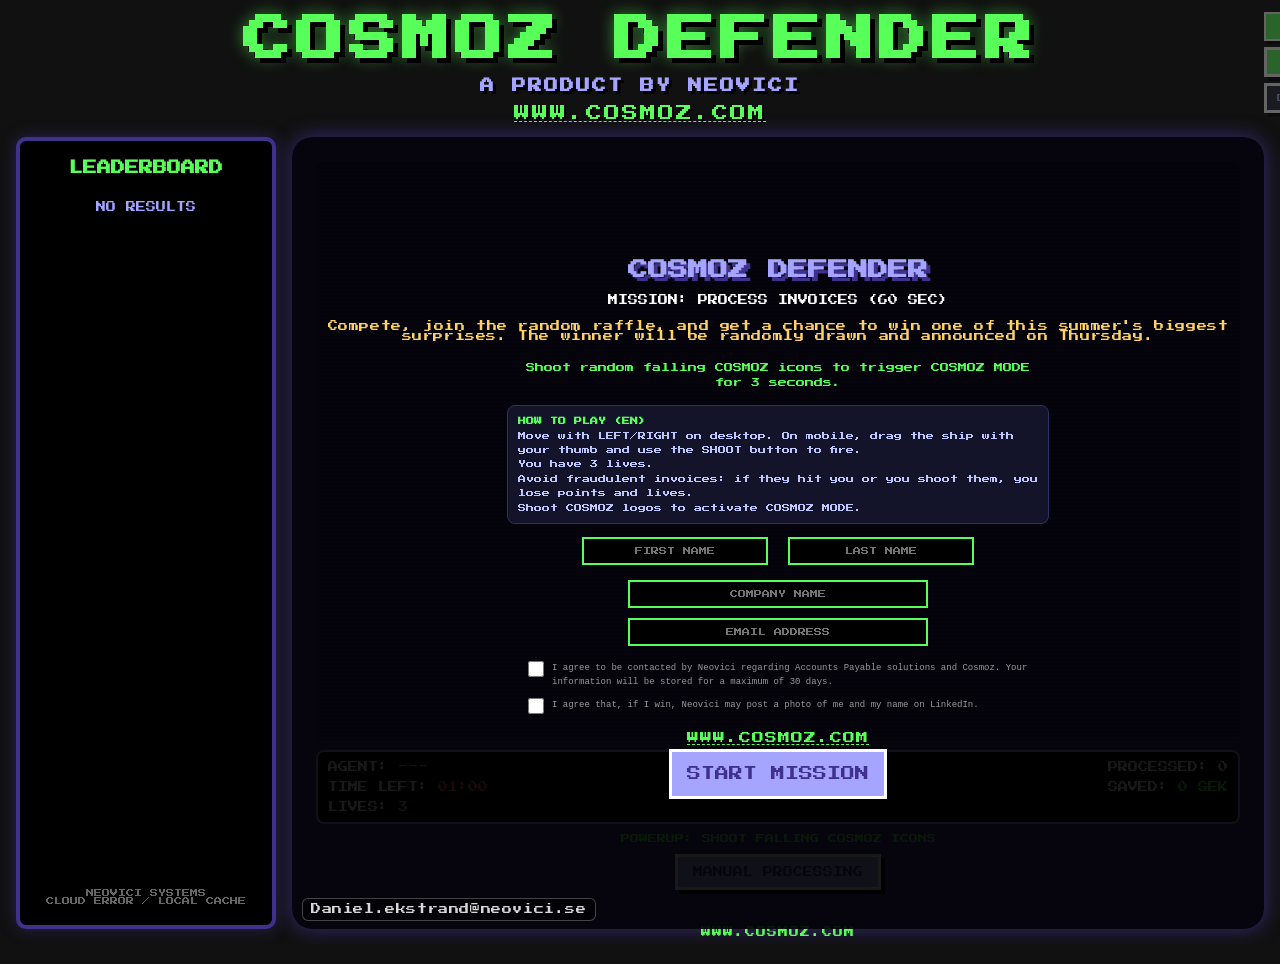
==== commit a496f5bd: "Make leaderboard remote-first and show sync state" ====
--- a/index.html
+++ b/index.html
@@ -406,8 +406,8 @@
             position: absolute;
             bottom: 130px;
             left: 24px;
-            right: 24px;
-            justify-content: space-between;
+            right: auto;
+            justify-content: flex-start;
             align-items: flex-end;
             z-index: 25;
             pointer-events: auto;
@@ -435,7 +435,7 @@
 
         body.touch-device.game-running .layout-grid {
             width: 100vw;
-            height: 100dvh;
+            height: var(--app-height, 100dvh);
             max-width: 100vw;
             margin: 0;
             display: block;
@@ -451,7 +451,7 @@
                 env(safe-area-inset-bottom, 0px)
                 env(safe-area-inset-left, 0px);
             width: auto;
-            height: auto;
+            height: var(--app-height, 100dvh);
             max-width: none;
             border-radius: 0;
             padding: 8px 8px calc(8px + env(safe-area-inset-bottom, 0px)) 8px;
@@ -509,7 +509,10 @@
             body.game-running #touch-controls {
                 display: flex;
                 justify-content: flex-start;
-                padding-left: 10px;
+                left: calc(12px + env(safe-area-inset-left, 0px));
+                right: auto;
+                bottom: calc(92px + env(safe-area-inset-bottom, 0px));
+                padding-left: 0;
             }
             body.game-running #touch-controls .touch-btn:not(.touch-btn-fire) { display: none; }
         }
@@ -555,9 +558,9 @@
             }
 
             #touch-controls {
-                bottom: 100px;
-                left: 10px;
-                right: 10px;
+                bottom: calc(92px + env(safe-area-inset-bottom, 0px));
+                left: calc(10px + env(safe-area-inset-left, 0px));
+                right: auto;
             }
 
             .touch-btn { width: 70px; height: 70px; font-size: 22px; }
@@ -627,7 +630,7 @@
     <div id="highscore-panel">
         <h3>LEADERBOARD</h3>
         <ul id="hs-list"><li style="text-align:center;">LOADING...</li></ul>
-        <div style="margin-top:auto; font-size:8px; color:#666; text-align: center;">NEOVICI SYSTEMS<br>LOCAL STORAGE</div>
+        <div id="leaderboard-storage-label" style="margin-top:auto; font-size:8px; color:#666; text-align: center;">NEOVICI SYSTEMS<br>SYNC CHECK...</div>
     </div>
 
     <div id="game-wrapper">
@@ -721,16 +724,151 @@
             <div class="result-item">BEATEN PLAYERS<br><strong id="result-beaten">0</strong></div>
             <div class="result-item">TOTAL MINUS<br><strong id="result-minus">0</strong></div>
         </div>
+        <div id="result-sync-status" style="margin-top:12px; font-size:10px; color:#8f8fb3; text-align:center;">SYNC STATUS: PENDING</div>
         <div class="result-actions">
             <button id="result-close-btn" onclick="closeResultPopup()">TRY AGAIN</button>
         </div>
     </div>
 </div>
 
+<script src="supabase-config.js"></script>
 <script>
     const AudioContext = window.AudioContext || window.webkitAudioContext;
     const isTouchDevice = window.matchMedia('(pointer: coarse)').matches || ('ontouchstart' in window) || (navigator.maxTouchPoints > 0);
     let audioCtx;
+
+    function normalizeSupabaseUrl(value) {
+        const input = String(value || '').trim();
+        if (!input) return '';
+        const dashboardMatch = input.match(/supabase\.com\/dashboard\/project\/([a-z0-9]+)/i);
+        if (dashboardMatch) return `https://${dashboardMatch[1]}.supabase.co`;
+        if (/^[a-z0-9]+$/i.test(input) && !input.includes('.')) return `https://${input}.supabase.co`;
+        return input.replace(/\/$/, '');
+    }
+
+    function getSupabaseRuntimeConfig() {
+        return window.COSMOZ_SUPABASE_CONFIG || {};
+    }
+
+    function getSupabaseUrl() {
+        return normalizeSupabaseUrl(getSupabaseRuntimeConfig().url);
+    }
+
+    function getSupabasePublicKey() {
+        const config = getSupabaseRuntimeConfig();
+        return String(config.publishableKey || config.anonKey || '').trim();
+    }
+
+    function isSupabaseEnabled() {
+        const url = getSupabaseUrl();
+        const key = getSupabasePublicKey();
+        return Boolean(url && key.length > 20);
+    }
+
+    let leaderboardSyncState = isSupabaseEnabled() ? 'loading' : 'local';
+
+    function updateLeaderboardStorageLabel() {
+        const label = document.getElementById('leaderboard-storage-label');
+        if (!label) return;
+        const states = {
+            loading: 'NEOVICI SYSTEMS<br>CLOUD SYNC...',
+            remote: 'NEOVICI SYSTEMS<br>CLOUD LEADERBOARD',
+            local: 'NEOVICI SYSTEMS<br>LOCAL CACHE',
+            error: 'NEOVICI SYSTEMS<br>CLOUD ERROR / LOCAL CACHE'
+        };
+        label.innerHTML = states[leaderboardSyncState] || states.local;
+    }
+
+    function setResultSyncStatus(message, color = '#8f8fb3') {
+        const statusEl = document.getElementById('result-sync-status');
+        if (!statusEl) return;
+        statusEl.innerText = message;
+        statusEl.style.color = color;
+    }
+
+    async function supabaseRequest(path, options = {}) {
+        const supabaseUrl = getSupabaseUrl();
+        const supabasePublicKey = getSupabasePublicKey();
+        if (!supabaseUrl || supabasePublicKey.length <= 20) {
+            throw new Error('Supabase configuration missing');
+        }
+
+        const { method = 'GET', body } = options;
+        const headers = {
+            apikey: supabasePublicKey,
+            Authorization: `Bearer ${supabasePublicKey}`,
+            ...options.headers
+        };
+
+        if (body !== undefined) {
+            headers['Content-Type'] = 'application/json';
+        }
+
+        const response = await fetch(`${supabaseUrl}/rest/v1/${path}`, {
+            method,
+            headers,
+            body: body !== undefined ? JSON.stringify(body) : undefined
+        });
+
+        if (!response.ok) {
+            const message = await response.text();
+            throw new Error(message || `Supabase request failed with ${response.status}`);
+        }
+
+        if (response.status === 204) return null;
+        return response.json();
+    }
+
+    function mapRemoteScore(row) {
+        return {
+            firstName: row.first_name,
+            lastName: row.last_name,
+            alias: row.alias,
+            score: row.score,
+            entryId: row.entry_id
+        };
+    }
+
+    async function loadRemoteHighScores() {
+        if (!isSupabaseEnabled()) {
+            leaderboardSyncState = 'local';
+            updateLeaderboardStorageLabel();
+            return;
+        }
+
+        try {
+            const rows = await supabaseRequest('leaderboard_scores?select=entry_id,first_name,last_name,alias,score&order=score.desc,created_at.asc&limit=20');
+            highScores = Array.isArray(rows) ? rows.map(mapRemoteScore) : [];
+            localStorage.setItem('neovici_scores', JSON.stringify(highScores));
+            leaderboardSyncState = 'remote';
+            updateHighScoreUI();
+        } catch (error) {
+            leaderboardSyncState = 'error';
+            console.warn('Supabase leaderboard load failed, using local fallback.', error);
+            highScores = [...localHighScores];
+            updateHighScoreUI();
+        }
+
+        updateLeaderboardStorageLabel();
+    }
+
+    async function insertRemoteRegistration(registration) {
+        if (!isSupabaseEnabled()) return;
+        await supabaseRequest('registrations', {
+            method: 'POST',
+            headers: { Prefer: 'return=minimal' },
+            body: registration
+        });
+    }
+
+    async function insertRemoteScore(scoreEntry) {
+        if (!isSupabaseEnabled()) return;
+        await supabaseRequest('leaderboard_scores', {
+            method: 'POST',
+            headers: { Prefer: 'return=minimal' },
+            body: scoreEntry
+        });
+    }
 
     function initAudio() { if (!audioCtx) audioCtx = new AudioContext(); if (audioCtx.state === 'suspended') audioCtx.resume(); }
 
@@ -783,7 +921,8 @@
     let superModeFrames = 0;
     const player = { x: 340, y: 380, width: 40, height: 40, speed: 6 };
     let bullets = [], enemies = [], particles = [], cosmozDrops = [], bluffInvoices = [];
-    let highScores = JSON.parse(localStorage.getItem('neovici_scores')) || [];
+    const localHighScores = JSON.parse(localStorage.getItem('neovici_scores')) || [];
+    let highScores = isSupabaseEnabled() ? [] : [...localHighScores];
     const keys = {};
     const cosmozLogo = new Image();
     let cosmozLogoReady = false;
@@ -794,6 +933,7 @@
     let currentPlayerFirstName = '';
     let currentPlayerLastName = '';
     let currentRegistrationId = '';
+    let currentRegistrationDraft = null;
     let currentSessionIsAdmin = false;
     let demoModeEnabled = false;
     let demoRunning = false;
@@ -919,8 +1059,7 @@
                 const pos = getTouchCanvasPosition(touch);
                 if (pos.x < 0 || pos.x > pos.rect.width || pos.y < 0 || pos.y > pos.rect.height) return;
 
-                const inDragZone = pos.y >= pos.rect.height * 0.45;
-                if (mobileDragTouchId === null && inDragZone) {
+                if (mobileDragTouchId === null) {
                     mobileDragTouchId = touch.identifier;
                     mobileDragStartClientX = touch.clientX;
                     mobileDragStartPlayerX = player.x;
@@ -1029,6 +1168,10 @@
     function updateHighScoreUI() {
         const list = document.getElementById('hs-list'); list.innerHTML = '';
         const visibleScores = getVisibleLeaderboardScores();
+        if (visibleScores.length === 0 && leaderboardSyncState === 'loading') {
+            list.innerHTML = '<li style="text-align:center;">LOADING CLOUD SCORES...</li>';
+            return;
+        }
         visibleScores.forEach((entry, i) => {
             const fullName = (entry.firstName && entry.lastName)
                 ? `${entry.firstName} ${entry.lastName}`
@@ -1047,6 +1190,7 @@
         document.getElementById('result-savings').innerText = `${savingsValue.toLocaleString()} SEK`;
         document.getElementById('result-minus').innerText = `-${minusValue}`;
         document.getElementById('result-beaten').innerText = beatenPlayers;
+        setResultSyncStatus(isSupabaseEnabled() ? 'SYNC STATUS: SAVING TO CLOUD...' : 'SYNC STATUS: LOCAL ONLY', isSupabaseEnabled() ? '#8f8fb3' : '#d9b36c');
         document.getElementById('result-popup').style.display = 'flex';
     }
 
@@ -1130,6 +1274,11 @@
         }
     }
 
+    function updateAppHeight() {
+        const viewportHeight = window.visualViewport ? window.visualViewport.height : window.innerHeight;
+        document.documentElement.style.setProperty('--app-height', `${Math.round(viewportHeight)}px`);
+    }
+
     function syncGameFocusMode(active) {
         document.documentElement.classList.toggle('game-running', active);
         document.body.classList.toggle('game-running', active);
@@ -1137,6 +1286,7 @@
             document.body.classList.add('touch-device');
         }
         if (active) {
+            updateAppHeight();
             window.scrollTo(0, 0);
         }
     }
@@ -1199,10 +1349,13 @@
         if (!isDemo && !isAdmin) {
             const registrations = JSON.parse(localStorage.getItem('neovici_registrations')) || [];
             currentRegistrationId = `${Date.now()}-${Math.random().toString(36).slice(2, 10)}`;
-            registrations.push({ registrationId: currentRegistrationId, firstName, lastName, company, email, consent: true, photoLinkedinConsent: winnerPhotoConsent, score: 0, timestamp: new Date().toISOString() });
+            const registrationRecord = { registrationId: currentRegistrationId, firstName, lastName, company, email, consent: true, photoLinkedinConsent: winnerPhotoConsent, score: 0, timestamp: new Date().toISOString() };
+            registrations.push(registrationRecord);
             localStorage.setItem('neovici_registrations', JSON.stringify(registrations));
+            currentRegistrationDraft = registrationRecord;
         } else {
             currentRegistrationId = '';
+            currentRegistrationDraft = null;
         }
 
         initAudio(); score = 0; frames = 0; timeRemaining = GAME_DURATION;
@@ -1284,6 +1437,28 @@
         }
         localStorage.setItem('neovici_registrations', JSON.stringify(registrations));
 
+        const persistedScore = Math.max(0, score);
+
+        if (currentRegistrationDraft) {
+            const remoteRegistration = {
+                registration_id: currentRegistrationDraft.registrationId,
+                first_name: currentRegistrationDraft.firstName,
+                last_name: currentRegistrationDraft.lastName,
+                company: currentRegistrationDraft.company || '',
+                email: currentRegistrationDraft.email,
+                consent: true,
+                photo_linkedin_consent: Boolean(currentRegistrationDraft.photoLinkedinConsent),
+                score: persistedScore,
+                savings: totalSavings,
+                minus_points: totalMinusPoints,
+                created_at: currentRegistrationDraft.timestamp
+            };
+
+            insertRemoteRegistration(remoteRegistration).catch(error => {
+                console.warn('Supabase registration insert failed.', error);
+            });
+        }
+
         const leaderboardScores = getVisibleLeaderboardScores();
         let isHighScore = false;
         if (leaderboardScores.length < 10 || score > leaderboardScores[Math.min(leaderboardScores.length, 10) - 1].score) { isHighScore = true; }
@@ -1310,6 +1485,26 @@
         showResultPopup(score, placement, totalSavings, totalMinusPoints, beatenPlayers, isHighScore);
         document.getElementById('super-status').innerText = '';
         endedByLives = false;
+
+        insertRemoteScore({
+            entry_id: currentEntry.entryId,
+            first_name: currentEntry.firstName,
+            last_name: currentEntry.lastName,
+            alias: currentEntry.alias,
+            score: persistedScore,
+            savings: totalSavings,
+            minus_points: totalMinusPoints
+        }).then(() => {
+            setResultSyncStatus('SYNC STATUS: SAVED TO CLOUD', '#59ff59');
+            loadRemoteHighScores();
+        }).catch(error => {
+            leaderboardSyncState = 'error';
+            updateLeaderboardStorageLabel();
+            setResultSyncStatus('SYNC STATUS: CLOUD SAVE FAILED', '#ff7b7b');
+            console.warn('Supabase leaderboard insert failed.', error);
+        });
+
+        currentRegistrationDraft = null;
     }
 
     function activateSuperMode() {
@@ -1688,15 +1883,23 @@
         localStorage.setItem('neovici_registrations', JSON.stringify(filtered));
     })();
 
+    updateLeaderboardStorageLabel();
     updateHighScoreUI();
+    loadRemoteHighScores();
     updateDemoModeUI();
     const resultPopupEl = document.getElementById('result-popup');
     const gameWrapperEl = document.getElementById('game-wrapper');
     if (resultPopupEl && gameWrapperEl && resultPopupEl.parentElement !== gameWrapperEl) {
         gameWrapperEl.appendChild(resultPopupEl);
     }
+    updateAppHeight();
     resizeCanvasToContainer();
     window.addEventListener('resize', resizeCanvasToContainer);
+    window.addEventListener('resize', updateAppHeight);
+    if (window.visualViewport) {
+        window.visualViewport.addEventListener('resize', updateAppHeight);
+        window.visualViewport.addEventListener('scroll', updateAppHeight);
+    }
     document.addEventListener('fullscreenchange', resizeCanvasToContainer);
     document.addEventListener('webkitfullscreenchange', resizeCanvasToContainer);
     window.addEventListener('keydown', e => {
